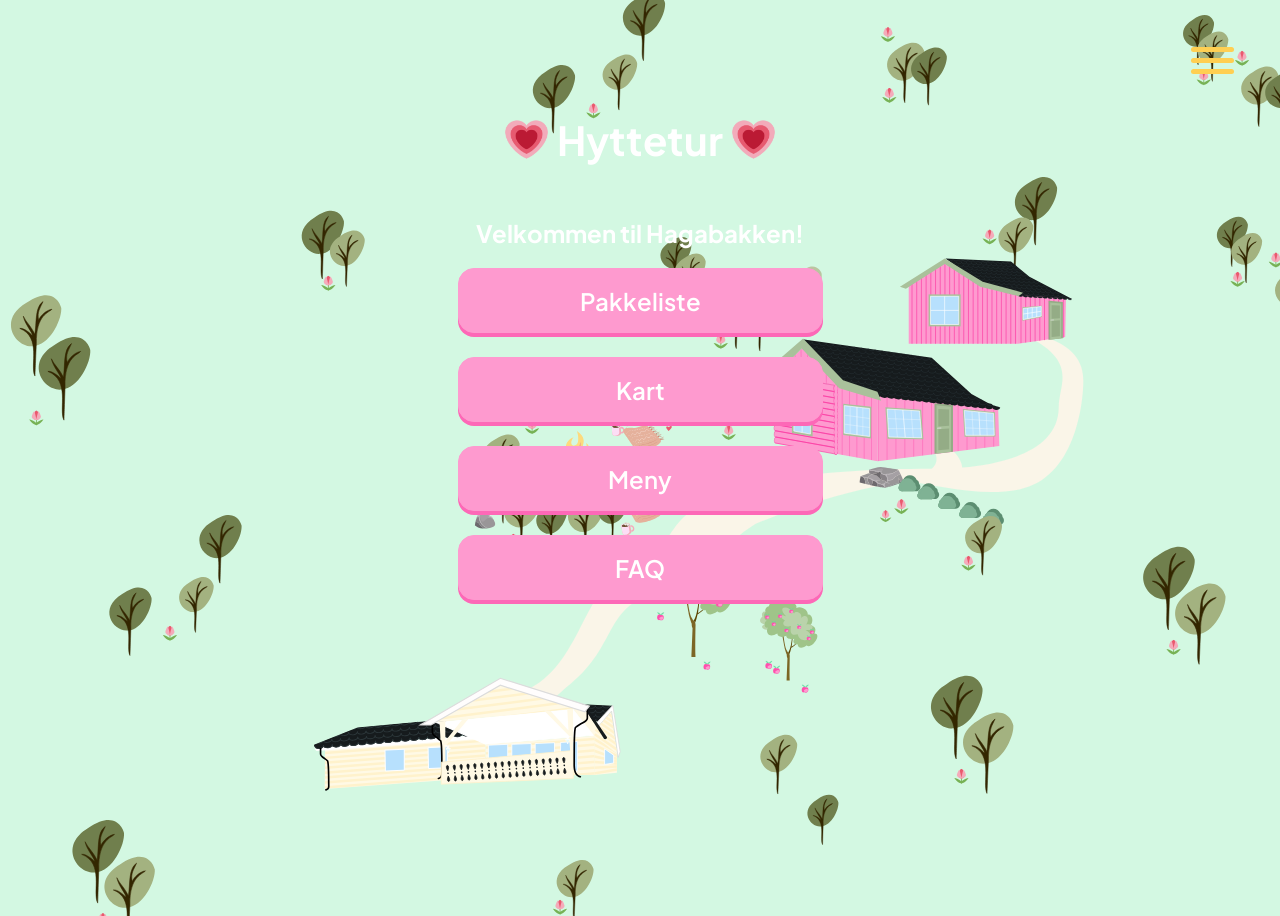
==== index.html @ c51324db "Oppdatering 2026" ====
<!DOCTYPE html>
<html lang="en">

<head>
    <meta charset="UTF-8">
    <meta name="viewport" content="width=device-width, initial-scale=1.0">
    <title>Jentetur</title>
    <link rel="icon" type="image/png" href="/image/Heart.png">
    <link rel="stylesheet" href="css/main.css">
    <link rel="stylesheet" href="css/index.css">
    <link rel="preconnect" href="https://fonts.googleapis.com">
    <link rel="preconnect" href="https://fonts.gstatic.com" crossorigin>
    <link href="https://fonts.googleapis.com/css2?family=Plus+Jakarta+Sans:ital,wght@0,200..800;1,200..800&display=swap"
        rel="stylesheet">
    <script defer src="script/index.js"></script>
</head>

<body>
    <header id="header">
        <button class="hamburger">
            <div class="bar"></div>
        </button>
    </header>
    <nav class="hamburger-nav">
        <a href="pakkeliste.html">Pakkeliste</a>
        <a href="pakkeliste.html">Program</a>
        <a href="kart.html">Kart</a>
        <a href="meny.html">Meny</a>
        <a href="faq.html">FAQ</a>
        <a href="index.html">Startside</a>
    </nav>
    <main>
        <section id="header-index" class="col-xs-12">
            <img class="icon" src="image/Heart.png">
            <h1 id="animated-title">Hyttetur</h1>
            <img class="icon" src="image/Heart.png">
        </section>
    

        <section id="content-index" class="grid-12-column">
            <section id="content-index-img-buttons" class="col-xs-12">
                <h2 >Velkommen til Hagabakken!</h2>
                <a id="main-btn" href="pakkeliste.html">Pakkeliste</a>
                <a id="main-btn" href="kart.html">Kart</a>
                <a id="main-btn" href="meny.html">Meny</a>
                <a id="main-btn" href="faq.html">FAQ</a>
            </section>

        </section>
    </main>

</body>

</html>
---- css/main.css ----
body {
  background: rgb(254, 194, 228);
  background: linear-gradient(
    0deg,
    rgba(254, 194, 228, 1) 0%,
    rgba(255, 247, 177, 1) 100%
  );
  /*display: flex;
  align-items: center;
  flex-direction: column;*/
  min-height: 100vh;
}

.grid-12-column {
  display: grid;
  grid-template-columns: repeat(12, 1fr);
  gap: 1rem;
}

.col-xs-4 {
  grid-column: auto / span 4;
}

.col-xs-6 {
  grid-column: auto / span 6;
}

.col-xs-12 {
  grid-column: auto / span 12;
}

@media (width > 768px) {
  .col-sm-4 {
    grid-column: auto / span 4; /*Tre kort 12/4*/
  }

  .col-sm-3 {
    grid-column: auto / span 3;
  }
}

@media (width > 860px) {
  .col-m-6 {
    grid-column: auto / span 6; /*To kort 12/6*/
  }

  .col-m-2 {
    grid-column: auto / span 2;
  }
}

@media (width > 992px) {
  .col-md-3 {
    grid-column: auto / span 3; /*Tre kort 12/4 */
  }
  .col-md-6 {
    grid-column: auto / span 6;
  }
}

#main-btn {
  display: block;
  background-color: #fe9acf;
  border: solid 1px #fe9acf;
  box-shadow: 0px 4px#fd68b7;
  border-radius: 16px;
  color: #fff;
  width: 363px;
  height: 63px;
  margin-bottom: 24px;
  font-family: "Plus Jakarta Sans", sans-serif;
  font-weight: 600;
  font-size: 24px;
  cursor: pointer;
  display: flex;
  justify-content: center;
  align-items: center;
  text-decoration: none;
}

.hamburger-nav {
  position: fixed;
  top: 0;
  left: 100%;
  width: 100%;
  height: 100vh;
  display: block;
  z-index: 98;
  background-color: #fe9acf;
  padding-top: 220px;
  transition: 0.45s;

  overflow-y: auto;
}

.hamburger-nav.is-active {
  left: 0;
}

.hamburger-nav a {
  display: block;
  width: 100%;
  max-width: 263px;
  margin: 0 auto 24px;
  text-align: center;
  text-decoration: none;
  padding: 16px 16px;
  background-color: #fd68b7;
  color: #fff;
  font-family: "Plus Jakarta Sans", sans-serif;
  font-weight: 600;
  font-size: 24px;
  border-radius: 16px;
}

#header-index {
  position: relative;
  z-index: 100;
  display: flex;
  justify-content: center;
  align-items: center;
}

.icon {
  width: 45px;
  height: 45px;
  margin: 8px;
}

h1 {
  display: inline-block;
  font-family: "Plus Jakarta Sans", sans-serif;
  color: #fff;
  font-size: 40px;
  text-align: center;
}

h2 {
  font-family: "Plus Jakarta Sans", sans-serif;
  color: #fff;
}

#header {
  display: flex;
  justify-content: flex-end;
}

.hamburger {
  margin-top: 32px;
  margin-right: 32px;
  position: relative;
  z-index: 100;
  display: block;
  width: 55px;
  cursor: pointer;
  appearance: none;
  background: none;
  outline: none;
  border: none;
}

.hamburger .bar,
.hamburger:after,
.hamburger:before {
  content: "";
  display: block;
  width: 100%;
  height: 5px;
  background-color: #ffcf52;
  border-radius: 10px;
  margin: 6px 0px;
  transition: 0.4s;
}

.hamburger.is-active:before {
  transform: rotate(-45deg) translate(-8px, 6px);
  background-color: #fd68b7;
}

.hamburger.is-active .bar {
  opacity: 0;
}

.hamburger.is-active:after {
  transform: rotate(45deg) translate(-9px, -8px);
  background-color: #fd68b7;
}

.index-img {
  width: 363px;
  height: auto;
  margin-bottom: 44px;
  border-radius: 16px;
}
#content-index-img-buttons {
  display: flex;
  justify-content: center;
  align-items: center;
  flex-direction: column;
}

/* <uniquifier>: Use a unique and descriptive class name
 <weight>: Use a value from 200 to 800*/

.plus-jakarta-sans {
  font-family: "Plus Jakarta Sans", sans-serif;
  font-optical-sizing: auto;

  font-style: normal;
}
---- css/index.css ----
/* MOBIL (stående bilde) */
@media (max-width: 767px) {
    body {
        background-image: url("../image/Kart-mobil.svg");
        background-size: cover;
        background-position: center;
        background-repeat: no-repeat;
    }
}

/* DESKTOP (liggende bilde) */
@media (min-width: 768px) {
    body {
        background-image: url("../image/Kart-desktop.svg");
        background-size: cover;
        background-position: center;
        background-repeat: no-repeat;
    }
}

#animated-title span {
    display: inline-block;
    opacity: 0;
    transform: translateY(-40px);
    animation: drop 0.4s ease forwards;
}

@keyframes drop {
    to {
        opacity: 1;
        transform: translateY(0);
    }
}
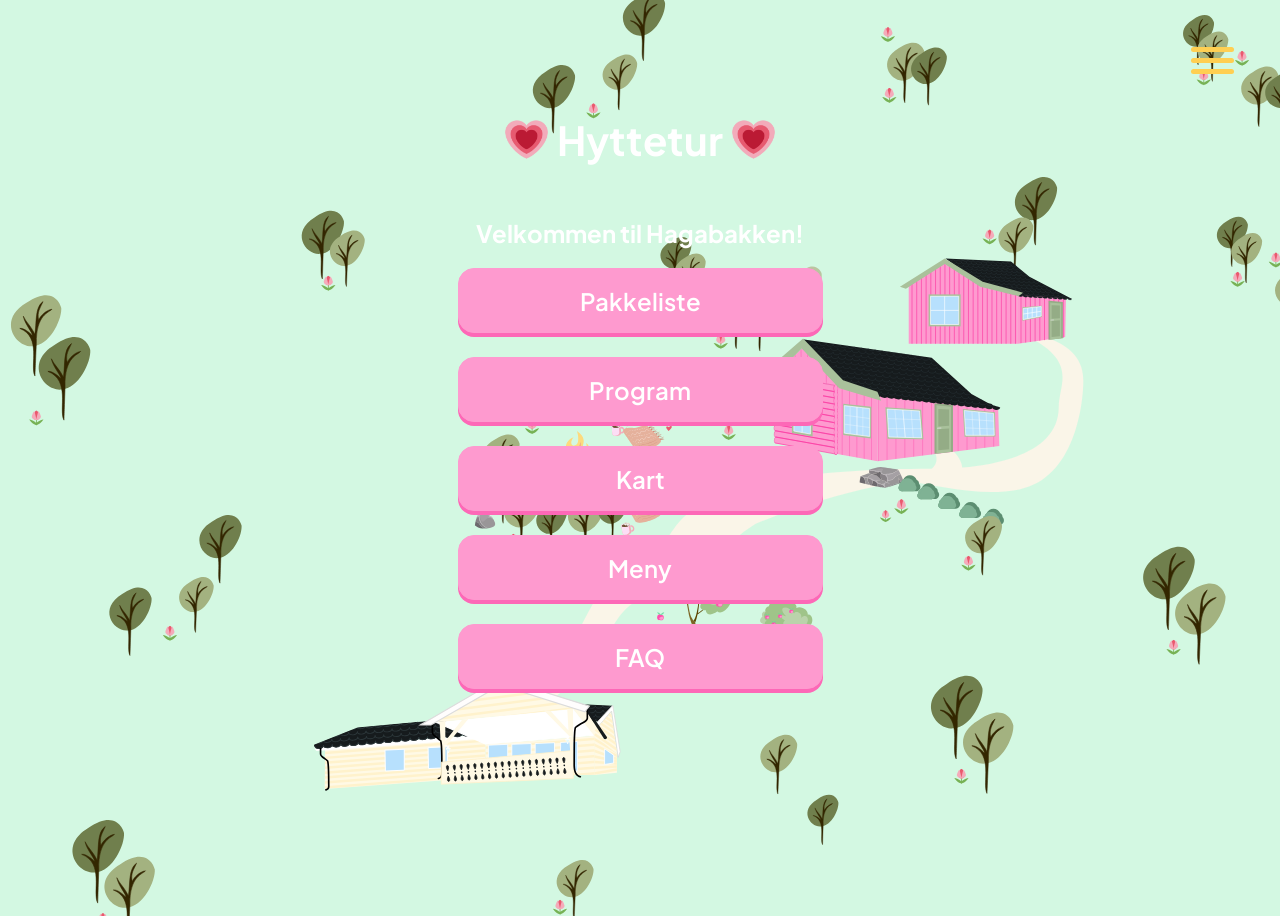
==== commit 390689e6: "La til programknapp på inde" ====
--- a/index.html
+++ b/index.html
@@ -35,12 +35,13 @@
             <h1 id="animated-title">Hyttetur</h1>
             <img class="icon" src="image/Heart.png">
         </section>
-    
+
 
         <section id="content-index" class="grid-12-column">
             <section id="content-index-img-buttons" class="col-xs-12">
-                <h2 >Velkommen til Hagabakken!</h2>
+                <h2 id="h2-index">Velkommen til Hagabakken!</h2>
                 <a id="main-btn" href="pakkeliste.html">Pakkeliste</a>
+                <a id="main-btn" href="program.html">Program</a>
                 <a id="main-btn" href="kart.html">Kart</a>
                 <a id="main-btn" href="meny.html">Meny</a>
                 <a id="main-btn" href="faq.html">FAQ</a>
--- a/css/main.css
+++ b/css/main.css
@@ -135,11 +135,6 @@
   text-align: center;
 }
 
-h2 {
-  font-family: "Plus Jakarta Sans", sans-serif;
-  color: #fff;
-}
-
 #header {
   display: flex;
   justify-content: flex-end;
--- a/css/index.css
+++ b/css/index.css
@@ -1,33 +1,38 @@
 /* MOBIL (stående bilde) */
 @media (max-width: 767px) {
-    body {
-        background-image: url("../image/Kart-mobil.svg");
-        background-size: cover;
-        background-position: center;
-        background-repeat: no-repeat;
-    }
+  body {
+    background-image: url("../image/Kart-mobil.svg");
+    background-size: cover;
+    background-position: center;
+    background-repeat: no-repeat;
+  }
 }
 
 /* DESKTOP (liggende bilde) */
 @media (min-width: 768px) {
-    body {
-        background-image: url("../image/Kart-desktop.svg");
-        background-size: cover;
-        background-position: center;
-        background-repeat: no-repeat;
-    }
+  body {
+    background-image: url("../image/Kart-desktop.svg");
+    background-size: cover;
+    background-position: center;
+    background-repeat: no-repeat;
+  }
 }
 
 #animated-title span {
-    display: inline-block;
-    opacity: 0;
-    transform: translateY(-40px);
-    animation: drop 0.4s ease forwards;
+  display: inline-block;
+  opacity: 0;
+  transform: translateY(-40px);
+  animation: drop 0.4s ease forwards;
 }
 
 @keyframes drop {
-    to {
-        opacity: 1;
-        transform: translateY(0);
-    }
+  to {
+    opacity: 1;
+    transform: translateY(0);
+  }
 }
+
+h2 {
+  font-family: "Plus Jakarta Sans", sans-serif;
+  color: #fff;
+}
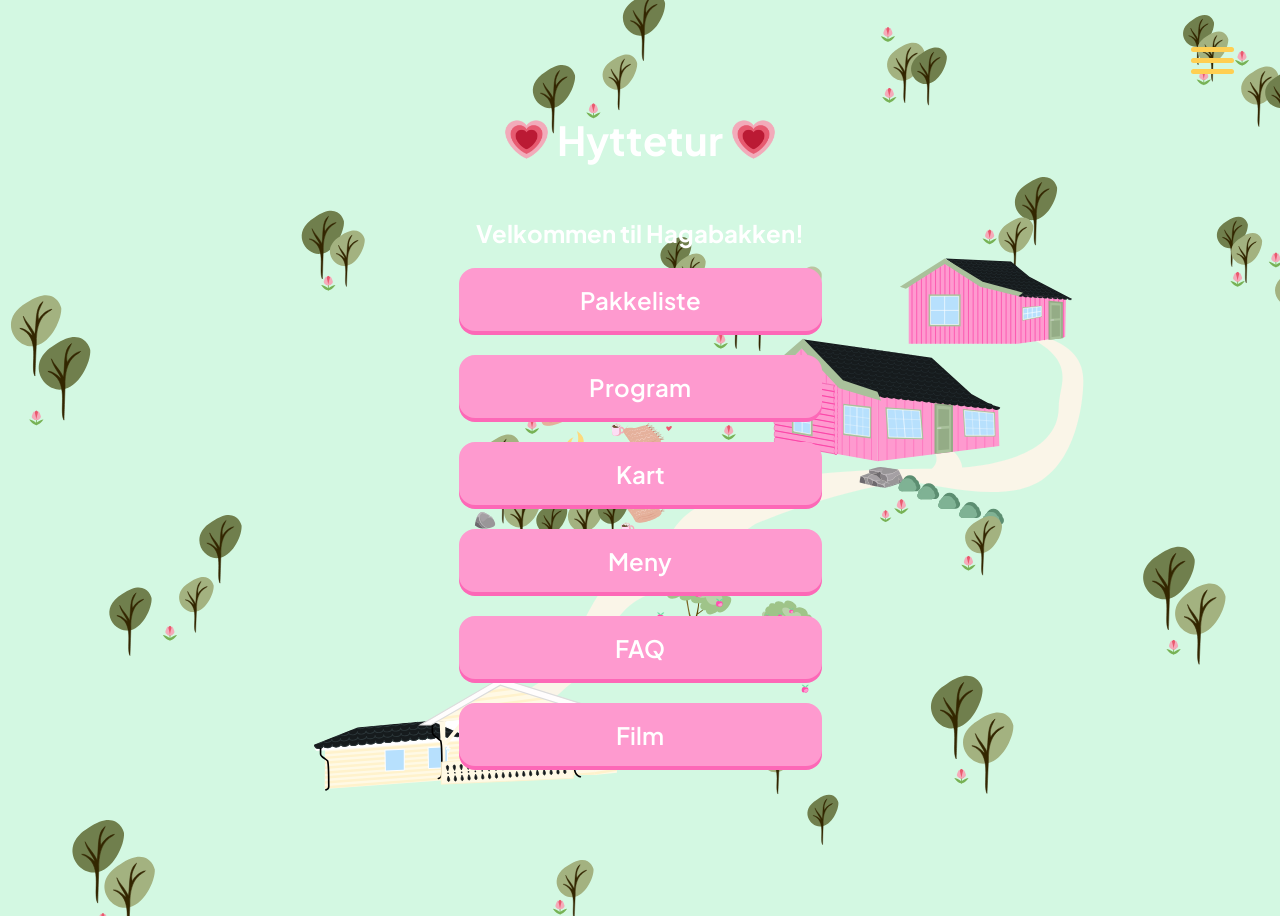
==== commit 81d42f84: "firebase" ====
--- a/index.html
+++ b/index.html
@@ -8,6 +8,7 @@
     <link rel="icon" type="image/png" href="/image/Heart.png">
     <link rel="stylesheet" href="css/main.css">
     <link rel="stylesheet" href="css/index.css">
+    <link rel="stylesheet" href="css/themes.css">
     <link rel="preconnect" href="https://fonts.googleapis.com">
     <link rel="preconnect" href="https://fonts.gstatic.com" crossorigin>
     <link href="https://fonts.googleapis.com/css2?family=Plus+Jakarta+Sans:ital,wght@0,200..800;1,200..800&display=swap"
@@ -27,13 +28,14 @@
         <a href="kart.html">Kart</a>
         <a href="meny.html">Meny</a>
         <a href="faq.html">FAQ</a>
+        <a href="film.html">Film</a>
         <a href="index.html">Startside</a>
     </nav>
     <main>
         <section id="header-index" class="col-xs-12">
-            <img class="icon" src="image/Heart.png">
+            <div class="heart-icon"></div>
             <h1 id="animated-title">Hyttetur</h1>
-            <img class="icon" src="image/Heart.png">
+            <div class="heart-icon"></div>
         </section>
 
 
@@ -45,6 +47,7 @@
                 <a id="main-btn" href="kart.html">Kart</a>
                 <a id="main-btn" href="meny.html">Meny</a>
                 <a id="main-btn" href="faq.html">FAQ</a>
+                <a id="main-btn" href="film.html">Film</a>
             </section>
 
         </section>
--- a/css/main.css
+++ b/css/main.css
@@ -60,9 +60,9 @@
 
 #main-btn {
   display: block;
-  background-color: #fe9acf;
-  border: solid 1px #fe9acf;
-  box-shadow: 0px 4px#fd68b7;
+  background-color: var(--btn-bg);
+  border: solid 1px var(-btn-border);
+  box-shadow: 0px 4px var(--btn-shadow);
   border-radius: 16px;
   color: #fff;
   width: 363px;
@@ -86,7 +86,7 @@
   height: 100vh;
   display: block;
   z-index: 98;
-  background-color: #fe9acf;
+  background-color: var(--nav-bg);
   padding-top: 220px;
   transition: 0.45s;
 
@@ -105,7 +105,7 @@
   text-align: center;
   text-decoration: none;
   padding: 16px 16px;
-  background-color: #fd68b7;
+  background-color: var(--nav-btn);
   color: #fff;
   font-family: "Plus Jakarta Sans", sans-serif;
   font-weight: 600;
@@ -161,7 +161,7 @@
   display: block;
   width: 100%;
   height: 5px;
-  background-color: #ffcf52;
+  background-color: var(--nav-menu);
   border-radius: 10px;
   margin: 6px 0px;
   transition: 0.4s;
@@ -169,7 +169,7 @@
 
 .hamburger.is-active:before {
   transform: rotate(-45deg) translate(-8px, 6px);
-  background-color: #fd68b7;
+  background-color: var(--nav-btn);
 }
 
 .hamburger.is-active .bar {
@@ -178,7 +178,7 @@
 
 .hamburger.is-active:after {
   transform: rotate(45deg) translate(-9px, -8px);
-  background-color: #fd68b7;
+  background-color: var(--nav-btn);
 }
 
 .index-img {
--- a/css/index.css
+++ b/css/index.css
@@ -1,3 +1,12 @@
+.heart-icon {
+  width: 45px;
+  height: 45px;
+  margin: 8px;
+  background-image: var(--heart-icon);
+  background-size: contain;
+  background-repeat: no-repeat;
+}
+
 /* MOBIL (stående bilde) */
 @media (max-width: 767px) {
   body {
@@ -8,10 +17,30 @@
   }
 }
 
+/* MOBIL (stående bilde) & darkmode*/
+@media (max-width: 767px) and (prefers-color-scheme: dark) {
+  body {
+    background-image: url("../image/kart-mobil-autumn.svg");
+    background-size: cover;
+    background-position: center;
+    background-repeat: no-repeat;
+  }
+}
+
 /* DESKTOP (liggende bilde) */
 @media (min-width: 768px) {
   body {
     background-image: url("../image/Kart-desktop.svg");
+    background-size: cover;
+    background-position: center;
+    background-repeat: no-repeat;
+  }
+}
+
+/* DESKTOP (liggende bilde) */
+@media (min-width: 768px) and (prefers-color-scheme: dark) {
+  body {
+    background-image: url("../image/kart-desktop-autumn.svg");
     background-size: cover;
     background-position: center;
     background-repeat: no-repeat;
--- a/css/themes.css
+++ b/css/themes.css
@@ -0,0 +1,25 @@
+:root {
+  --btn-bg: #fe9acf;
+  --btn-border: #fe9acf;
+  --btn-shadow: #fd68b7;
+
+  --nav-bg: #fe9acf;
+  --nav-btn: #fd68b7;
+  --nav-menu: #ffcf52;
+
+  --heart-icon: url("../image/Heart.png");
+}
+
+@media (prefers-color-scheme: dark) {
+  :root {
+    --btn-bg: #73392c;
+    --btn-border: #73392c;
+    --btn-shadow: #40211a;
+
+    --nav-bg: #73392c;
+    --nav-btn: #40211a;
+    --nav-menu: #e59e3c;
+
+    --heart-icon: url("../image/heart-autmn.svg");
+  }
+}
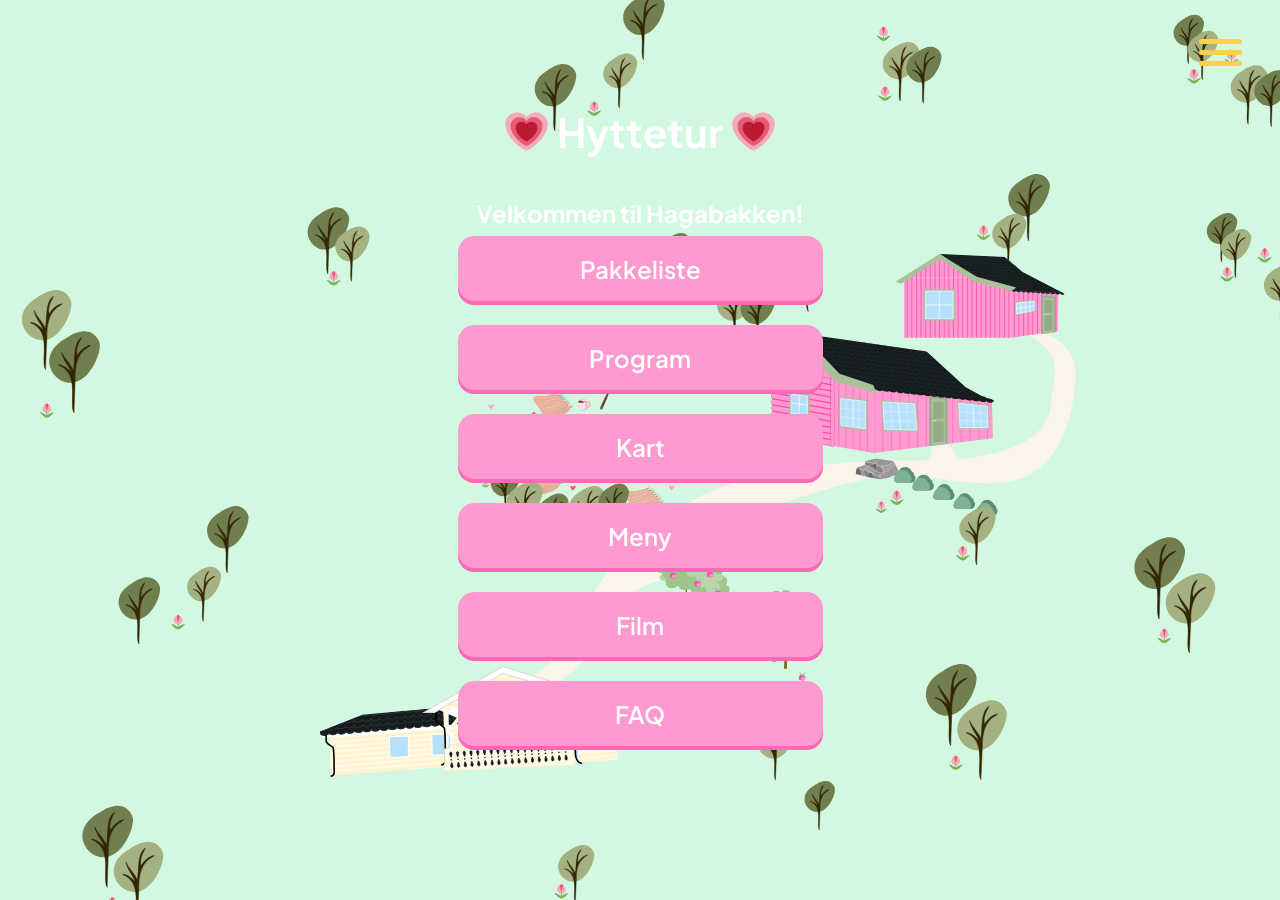
==== commit 5c6e904d: "Filmside" ====
--- a/index.html
+++ b/index.html
@@ -27,8 +27,8 @@
         <a href="pakkeliste.html">Program</a>
         <a href="kart.html">Kart</a>
         <a href="meny.html">Meny</a>
+        <a href="film.html">Film</a>
         <a href="faq.html">FAQ</a>
-        <a href="film.html">Film</a>
         <a href="index.html">Startside</a>
     </nav>
     <main>
@@ -46,8 +46,8 @@
                 <a id="main-btn" href="program.html">Program</a>
                 <a id="main-btn" href="kart.html">Kart</a>
                 <a id="main-btn" href="meny.html">Meny</a>
+                <a id="main-btn" href="film.html">Film</a>
                 <a id="main-btn" href="faq.html">FAQ</a>
-                <a id="main-btn" href="film.html">Film</a>
             </section>
 
         </section>
--- a/css/main.css
+++ b/css/main.css
@@ -1,14 +1,10 @@
 body {
-  background: rgb(254, 194, 228);
-  background: linear-gradient(
-    0deg,
-    rgba(254, 194, 228, 1) 0%,
-    rgba(255, 247, 177, 1) 100%
-  );
+  background: var(--bg);
   /*display: flex;
   align-items: center;
   flex-direction: column;*/
   min-height: 100vh;
+  margin: 0;
 }
 
 .grid-12-column {
@@ -61,10 +57,10 @@
 #main-btn {
   display: block;
   background-color: var(--btn-bg);
-  border: solid 1px var(-btn-border);
+  border: solid 1px var(--btn-border);
   box-shadow: 0px 4px var(--btn-shadow);
   border-radius: 16px;
-  color: #fff;
+  color: var(--txt-color);
   width: 363px;
   height: 63px;
   margin-bottom: 24px;
@@ -106,7 +102,7 @@
   text-decoration: none;
   padding: 16px 16px;
   background-color: var(--nav-btn);
-  color: #fff;
+  color: var(--txt-color);
   font-family: "Plus Jakarta Sans", sans-serif;
   font-weight: 600;
   font-size: 24px;
@@ -125,6 +121,39 @@
   width: 45px;
   height: 45px;
   margin: 8px;
+  background-size: contain;
+  background-repeat: no-repeat;
+}
+
+.input {
+  flex: 1;
+  padding: 12px;
+  background-color: var(--input-bg);
+  border: solid 1px var(--input-border);
+  box-shadow: 0px 4px var(--input-shadow);
+  border-radius: 16px;
+  font-family: "Plus Jakarta Sans", sans-serif;
+  font-size: 18px;
+  padding-left: 8px;
+}
+
+.small-btn {
+  padding: 12px 20px; /* litt mer horisontal padding */
+  background-color: var(--btn-bg);
+  border: solid 1px var(--btn-border);
+  box-shadow: 0px 4px var(--btn-shadow);
+  border-radius: 16px;
+  color: var(--txt-color);
+  font-size: 18px;
+  cursor: pointer;
+  white-space: nowrap; /* hindrer at knappen blir smal */
+}
+
+.input-container {
+  display: flex;
+  align-items: center;
+  gap: 12px; /* mellomrom mellom input og knapp */
+  margin: 0 30px 24px 30px;
 }
 
 h1 {
@@ -133,6 +162,10 @@
   color: #fff;
   font-size: 40px;
   text-align: center;
+}
+
+h2 {
+  margin: 8px 0;
 }
 
 #header {
@@ -200,6 +233,5 @@
 .plus-jakarta-sans {
   font-family: "Plus Jakarta Sans", sans-serif;
   font-optical-sizing: auto;
-
   font-style: normal;
 }
--- a/css/themes.css
+++ b/css/themes.css
@@ -1,4 +1,5 @@
 :root {
+  --bg: linear-gradient(0deg, #fe9acf 0%, #fff7b1 100%);
   --btn-bg: #fe9acf;
   --btn-border: #fe9acf;
   --btn-shadow: #fd68b7;
@@ -7,11 +8,41 @@
   --nav-btn: #fd68b7;
   --nav-menu: #ffcf52;
 
+  --card-bg: #fffde5;
+  --input-bg: #fffde5;
+  --input-border: #fffde5;
+  --input-shadow: #fffbcc;
+  --txt-color: #fff;
+
+  /*IKONER*/
+  /*Hjem*/
   --heart-icon: url("../image/Heart.png");
+  /*Pakkeliste*/
+  --packing-right: url("../image/pakkeliste-hoyre.png");
+  --packing-left: url("../image/pakkeliste-venstre.png");
+  /*Program*/
+  --program-right: url("../image/program-hoyre.png");
+  --program-left: url("../image/program-venstre.png");
+  /*Kart*/
+  --map-right: url("../image/kart-hoyre.png");
+  --map-left: url("../image/kart-venstre.png");
+  /*Meny*/
+  --menu-right: url("../image/meny-hoyre.png");
+  --menu-left: url("../image/meny-venstre.png");
+  /*Faq*/
+  --faq-right: url("../image/faq-hoyre.png");
+  --faq-left: url("../image/faq-venstre.png");
+  /*Film*/
+  --film-right: url("../image/popcorn-right.png");
+  --film-left: url("../image/popcorn-left.png");
+
+  /*BILDER*/
+  --wheel-fortune: url("../image/wheel.svg");
 }
 
 @media (prefers-color-scheme: dark) {
   :root {
+    --bg: linear-gradient(0deg, #5a4e18 0%, #ead3aa 100%);
     --btn-bg: #73392c;
     --btn-border: #73392c;
     --btn-shadow: #40211a;
@@ -20,6 +51,35 @@
     --nav-btn: #40211a;
     --nav-menu: #e59e3c;
 
+    --card-bg: #f5eee4;
+    --input-bg: #f5eee4;
+    --input-border: #f5eee4;
+    --input-shadow: #ad916d;
+    --txt-color: #fff;
+
+    /*IKONER*/
+    /*Hjem*/
     --heart-icon: url("../image/heart-autmn.svg");
+    /*Pakkeliste*/
+    --packing-right: url("../image/pillow.png");
+    --packing-left: url("../image/pillow.png");
+    /*Program*/
+    --program-right: url("../image/espresso-martini.png");
+    --program-left: url("../image/espresso-martini.png");
+    /*Kart*/
+    --map-right: url("../image/bow.png");
+    --map-left: url("../image/bow.png");
+    /*Meny*/
+    --menu-right: url("../image/cinnamon-roll.png");
+    --menu-left: url("../image/cinnamon-roll.png");
+    /*Faq*/
+    --faq-right: url("../image/coffee.png");
+    --faq-left: url("../image/coffee.png");
+    /*Film*/
+    --film-right: url("../image/hot-chocolate.png");
+    --film-left: url("../image/hot-chocolate.png");
+
+    /*BILDER*/
+    --wheel-fortune: url("../image/wheel-autumn.svg");
   }
 }
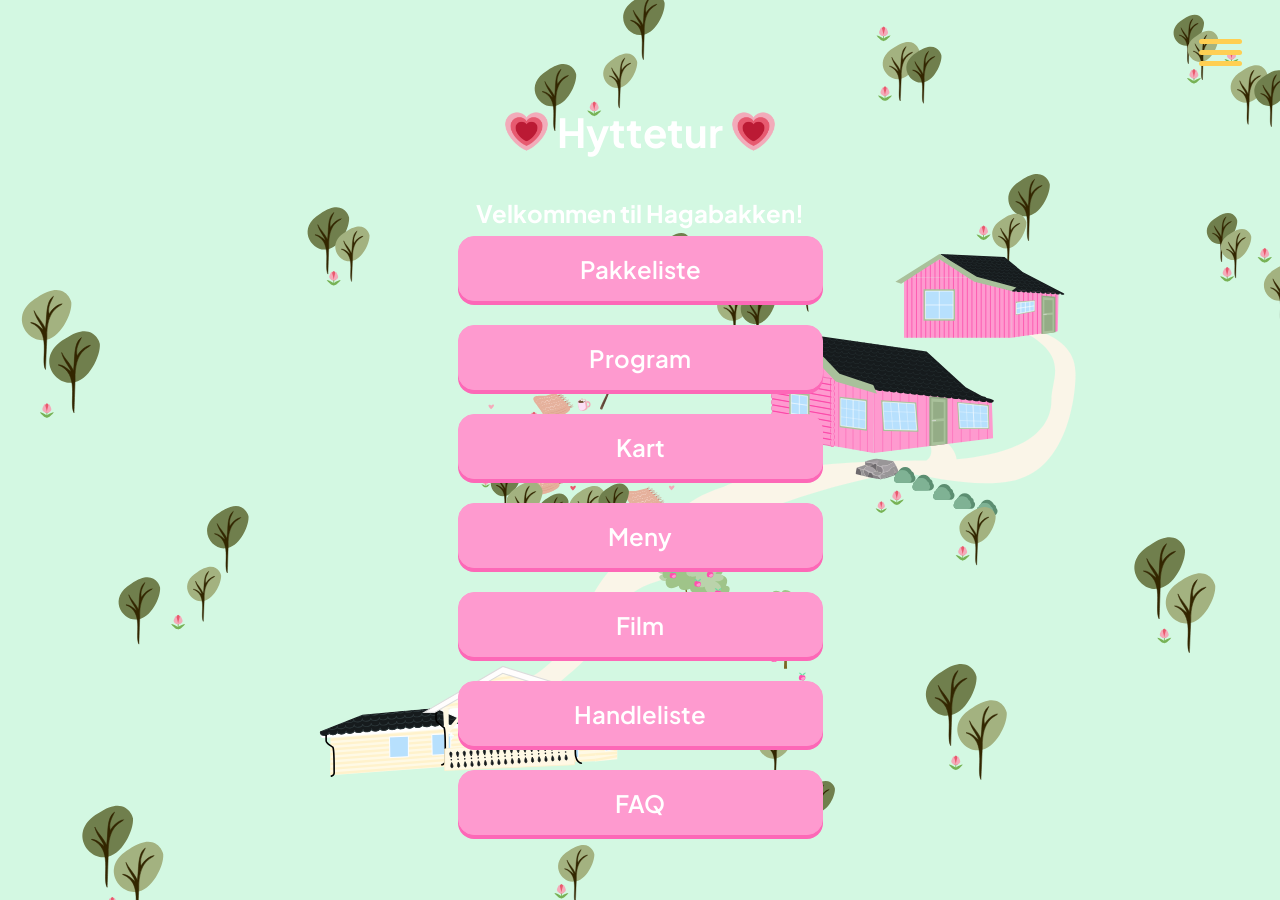
==== commit 4d8303c1: "endret på inputcontainer og scroll på sidemeny" ====
--- a/index.html
+++ b/index.html
@@ -28,6 +28,7 @@
         <a href="kart.html">Kart</a>
         <a href="meny.html">Meny</a>
         <a href="film.html">Film</a>
+        <a href="shoppingList.html">Handleliste</a>
         <a href="faq.html">FAQ</a>
         <a href="index.html">Startside</a>
     </nav>
@@ -47,6 +48,7 @@
                 <a id="main-btn" href="kart.html">Kart</a>
                 <a id="main-btn" href="meny.html">Meny</a>
                 <a id="main-btn" href="film.html">Film</a>
+                <a id="main-btn" href="shoppingList.html">Handleliste</a>
                 <a id="main-btn" href="faq.html">FAQ</a>
             </section>
 
--- a/css/main.css
+++ b/css/main.css
@@ -79,14 +79,20 @@
   top: 0;
   left: 100%;
   width: 100%;
-  height: 100vh;
-  display: block;
+  height: 650px;
   z-index: 98;
   background-color: var(--nav-bg);
+
+  display: flex;
+  flex-direction: column;
+  align-items: center;
+  gap: 24px;
+
   padding-top: 220px;
-  transition: 0.45s;
+  margin-bottom: 40px;
 
   overflow-y: auto;
+  transition: left 0.45s ease;
 }
 
 .hamburger-nav.is-active {
@@ -97,7 +103,7 @@
   display: block;
   width: 100%;
   max-width: 263px;
-  margin: 0 auto 24px;
+  margin: 0;
   text-align: center;
   text-decoration: none;
   padding: 16px 16px;
@@ -126,7 +132,6 @@
 }
 
 .input {
-  flex: 1;
   padding: 12px;
   background-color: var(--input-bg);
   border: solid 1px var(--input-border);
--- a/css/index.css
+++ b/css/index.css
@@ -10,7 +10,7 @@
 /* MOBIL (stående bilde) */
 @media (max-width: 767px) {
   body {
-    background-image: url("../image/Kart-mobil.svg");
+    background-image: url("../image/bg/Kart-mobil.svg");
     background-size: cover;
     background-position: center;
     background-repeat: no-repeat;
@@ -20,7 +20,7 @@
 /* MOBIL (stående bilde) & darkmode*/
 @media (max-width: 767px) and (prefers-color-scheme: dark) {
   body {
-    background-image: url("../image/kart-mobil-autumn.svg");
+    background-image: url("../image/bg/kart-mobil-autumn.svg");
     background-size: cover;
     background-position: center;
     background-repeat: no-repeat;
@@ -30,7 +30,7 @@
 /* DESKTOP (liggende bilde) */
 @media (min-width: 768px) {
   body {
-    background-image: url("../image/Kart-desktop.svg");
+    background-image: url("../image/bg/Kart-desktop.svg");
     background-size: cover;
     background-position: center;
     background-repeat: no-repeat;
@@ -40,7 +40,7 @@
 /* DESKTOP (liggende bilde) */
 @media (min-width: 768px) and (prefers-color-scheme: dark) {
   body {
-    background-image: url("../image/kart-desktop-autumn.svg");
+    background-image: url("../image/bg/kart-desktop-autumn.svg");
     background-size: cover;
     background-position: center;
     background-repeat: no-repeat;
--- a/css/themes.css
+++ b/css/themes.css
@@ -16,28 +16,38 @@
 
   /*IKONER*/
   /*Hjem*/
-  --heart-icon: url("../image/Heart.png");
+  --heart-icon: url("../image/icons/summer/Heart.png");
   /*Pakkeliste*/
-  --packing-right: url("../image/pakkeliste-hoyre.png");
-  --packing-left: url("../image/pakkeliste-venstre.png");
+  --packing-right: url("../image/icons/summer/pakkeliste-hoyre.png");
+  --packing-left: url("../image/icons/summer/pakkeliste-venstre.png");
   /*Program*/
-  --program-right: url("../image/program-hoyre.png");
-  --program-left: url("../image/program-venstre.png");
+  --program-right: url("../image/icons/summer/program-hoyre.png");
+  --program-left: url("../image/icons/summer/program-venstre.png");
   /*Kart*/
-  --map-right: url("../image/kart-hoyre.png");
-  --map-left: url("../image/kart-venstre.png");
+  --map-right: url("../image/icons/summer/kart-hoyre.png");
+  --map-left: url("../image/icons/summer/kart-venstre.png");
   /*Meny*/
-  --menu-right: url("../image/meny-hoyre.png");
-  --menu-left: url("../image/meny-venstre.png");
+  --menu-right: url("../image/icons/summer/meny-hoyre.png");
+  --menu-left: url("../image/icons/summer/meny-venstre.png");
   /*Faq*/
-  --faq-right: url("../image/faq-hoyre.png");
-  --faq-left: url("../image/faq-venstre.png");
+  --faq-right: url("../image/icons/summer/faq-hoyre.png");
+  --faq-left: url("../image/icons/summer/faq-venstre.png");
   /*Film*/
-  --film-right: url("../image/popcorn-right.png");
-  --film-left: url("../image/popcorn-left.png");
+  --film-right: url("../image/icons/summer/popcorn-right.png");
+  --film-left: url("../image/icons/summer/popcorn-left.png");
+  /*Shoppinglist*/
+  --note-right: url("../image/icons/autumn/note.png");
+  --note-left: url("../image/icons/autumn/note.png");
 
   /*BILDER*/
-  --wheel-fortune: url("../image/wheel.svg");
+  --wheel-fortune: url("../image/wheel/wheel.svg");
+  --map: url("../image/map/Kart.svg");
+  --tantes-hus: url("../image/map/houses/Tantes-hus.svg");
+  --tantes-hus-plan: url("../image/map/houses/husplan.png");
+  --hytta: url("../image/map/houses/Hytta.svg");
+  --hytta-plan: url("../image/map/houses/hytteplan.png");
+  --lille-hytta: url("../image/map/houses/Lillehytta.svg");
+  --lille-hytta-plan: url("../image/map/houses/lillehyttaplan.png");
 }
 
 @media (prefers-color-scheme: dark) {
@@ -59,27 +69,37 @@
 
     /*IKONER*/
     /*Hjem*/
-    --heart-icon: url("../image/heart-autmn.svg");
+    --heart-icon: url("../image/icons/autumn/heart-autmn.svg");
     /*Pakkeliste*/
-    --packing-right: url("../image/pillow.png");
-    --packing-left: url("../image/pillow.png");
+    --packing-right: url("../image/icons/autumn/pillow.png");
+    --packing-left: url("../image/icons/autumn/pillow.png");
     /*Program*/
-    --program-right: url("../image/espresso-martini.png");
-    --program-left: url("../image/espresso-martini.png");
+    --program-right: url("../image/icons/autumn/espresso-martini.png");
+    --program-left: url("../image/icons/autumn/espresso-martini.png");
     /*Kart*/
-    --map-right: url("../image/bow.png");
-    --map-left: url("../image/bow.png");
+    --map-right: url("../image/icons/autumn/bow.png");
+    --map-left: url("../image/icons/autumn/bow.png");
     /*Meny*/
-    --menu-right: url("../image/cinnamon-roll.png");
-    --menu-left: url("../image/cinnamon-roll.png");
+    --menu-right: url("../image/icons/autumn/cinnamon-roll.png");
+    --menu-left: url("../image/icons/autumn/cinnamon-roll.png");
     /*Faq*/
-    --faq-right: url("../image/coffee.png");
-    --faq-left: url("../image/coffee.png");
+    --faq-right: url("../image/icons/autumn/coffee.png");
+    --faq-left: url("../image/icons/autumn/coffee.png");
     /*Film*/
-    --film-right: url("../image/hot-chocolate.png");
-    --film-left: url("../image/hot-chocolate.png");
+    --film-right: url("../image/icons/autumn/hot-chocolate.png");
+    --film-left: url("../image/icons/autumn/hot-chocolate.png");
+    /*Shoppinglist*/
+    --note-right: url("../image/icons/autumn/note.png");
+    --note-left: url("../image/icons/autumn/note.png");
 
     /*BILDER*/
-    --wheel-fortune: url("../image/wheel-autumn.svg");
+    --wheel-fortune: url("../image/wheel/wheel-autumn.svg");
+    --map: url("../image/map/kart-mobil-autumn-blank.svg");
+    --tantes-hus: url("../image/map/houses/tantes-hus-autumn.svg");
+    --tantes-hus-plan: url("../image/map/houses/husplan-autumn.png");
+    --hytta: url("../image/map/houses/hytta-autumn.svg");
+    --hytta-plan: url("../image/map/houses/hytteplan-autumn.png");
+    --lille-hytta: url("../image/map/houses/lillehytta-autumn.svg");
+    --lille-hytta-plan: url("../image/map/houses/lillehyttaplan-autumn.png");
   }
 }
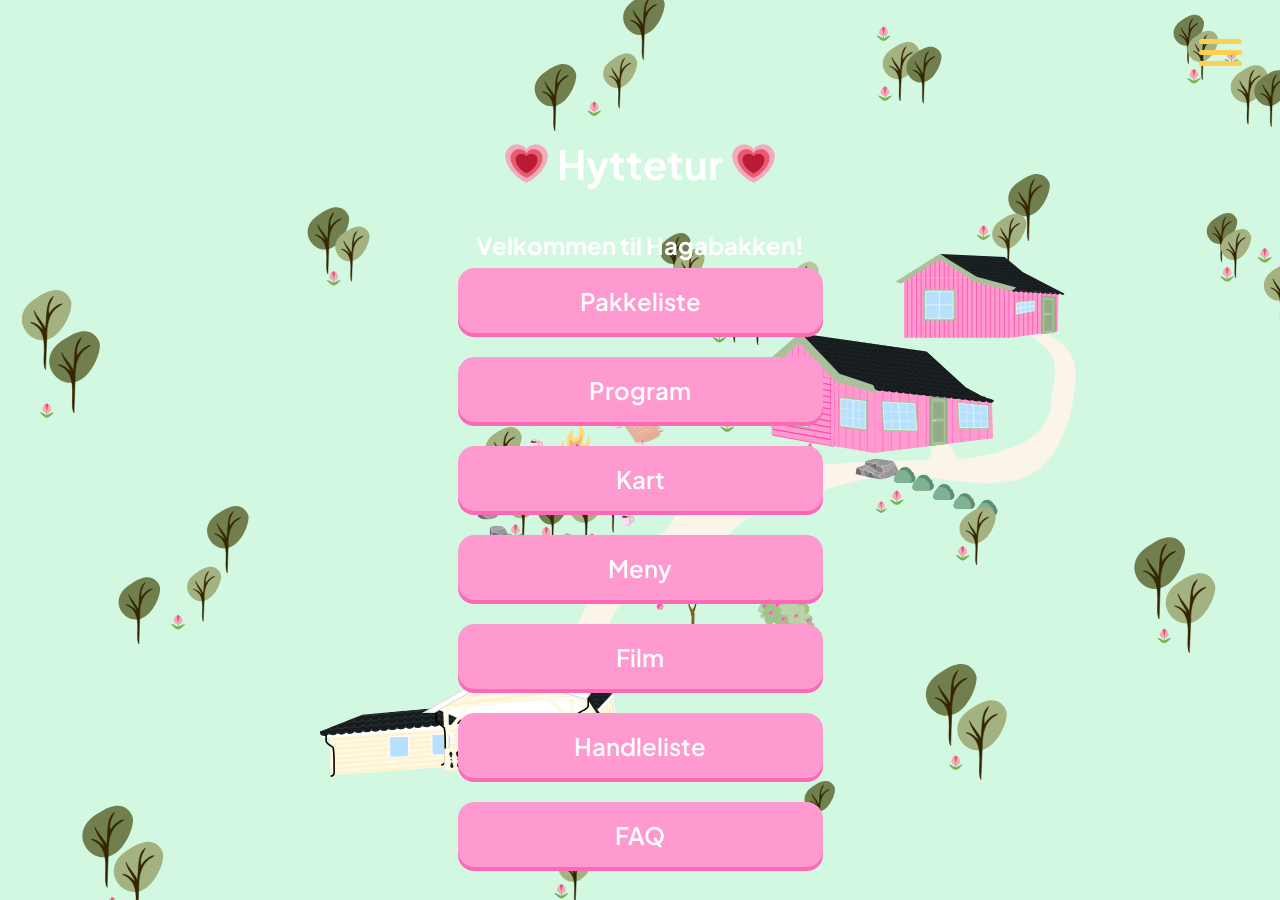
==== commit 5cc3feba: "la til en hjemknapp på alle sider" ====
--- a/index.html
+++ b/index.html
@@ -18,6 +18,7 @@
 
 <body>
     <header id="header">
+        <div></div>
         <button class="hamburger">
             <div class="bar"></div>
         </button>
--- a/css/main.css
+++ b/css/main.css
@@ -79,16 +79,16 @@
   top: 0;
   left: 100%;
   width: 100%;
-  height: 650px;
+  height: 100vh;
   z-index: 98;
   background-color: var(--nav-bg);
 
   display: flex;
   flex-direction: column;
   align-items: center;
-  gap: 24px;
-
-  padding-top: 220px;
+  gap: 12px;
+
+  padding-top: 200px;
   margin-bottom: 40px;
 
   overflow-y: auto;
@@ -106,13 +106,27 @@
   margin: 0;
   text-align: center;
   text-decoration: none;
-  padding: 16px 16px;
+  padding: 16px;
   background-color: var(--nav-btn);
   color: var(--txt-color);
   font-family: "Plus Jakarta Sans", sans-serif;
   font-weight: 600;
   font-size: 24px;
   border-radius: 16px;
+}
+
+.material-symbols-rounded {
+  color: var(--nav-menu);
+
+  font-variation-settings:
+    "FILL" 0,
+    "wght" 400,
+    "GRAD" 0,
+    "opsz" 40;
+}
+
+.home-link .material-symbols-rounded {
+  font-size: 38px;
 }
 
 #header-index {
@@ -175,12 +189,12 @@
 
 #header {
   display: flex;
-  justify-content: flex-end;
+  justify-content: space-between;
+  align-items: center;
+  padding: 32px;
 }
 
 .hamburger {
-  margin-top: 32px;
-  margin-right: 32px;
   position: relative;
   z-index: 100;
   display: block;
